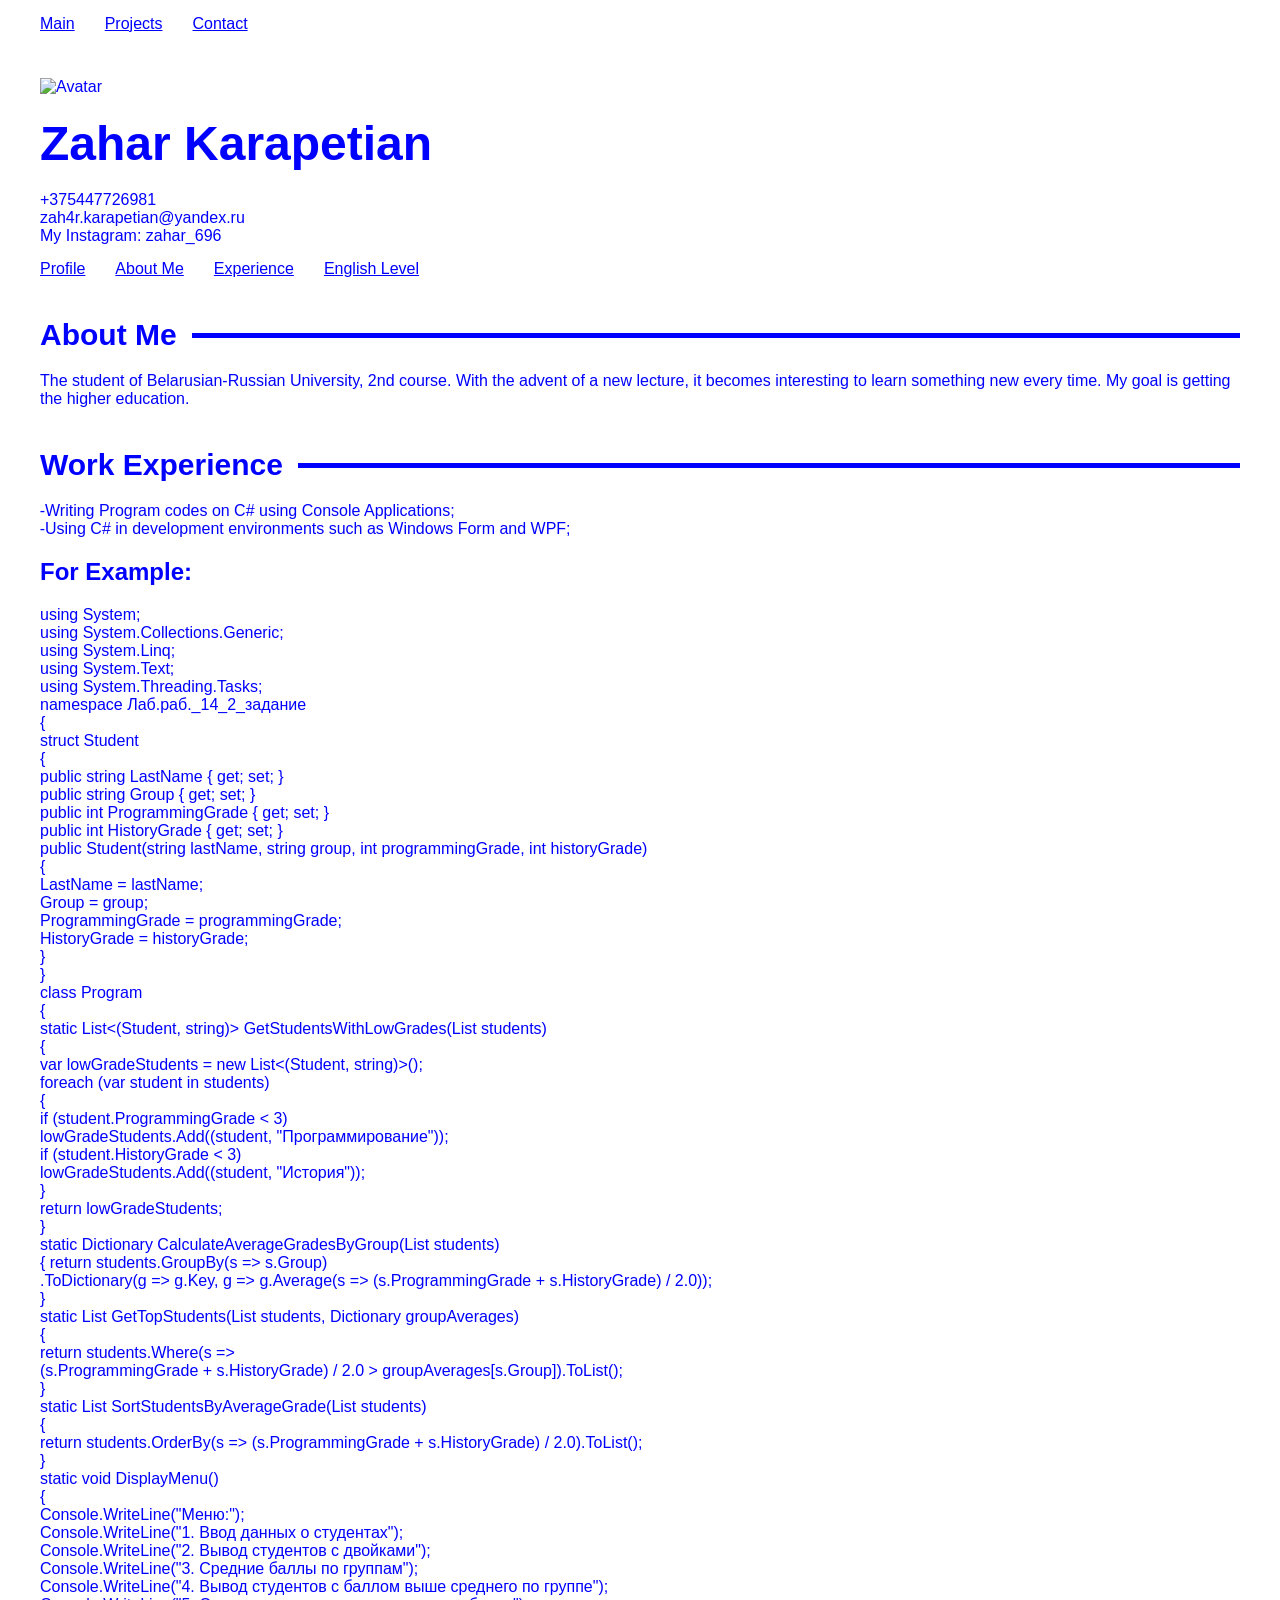
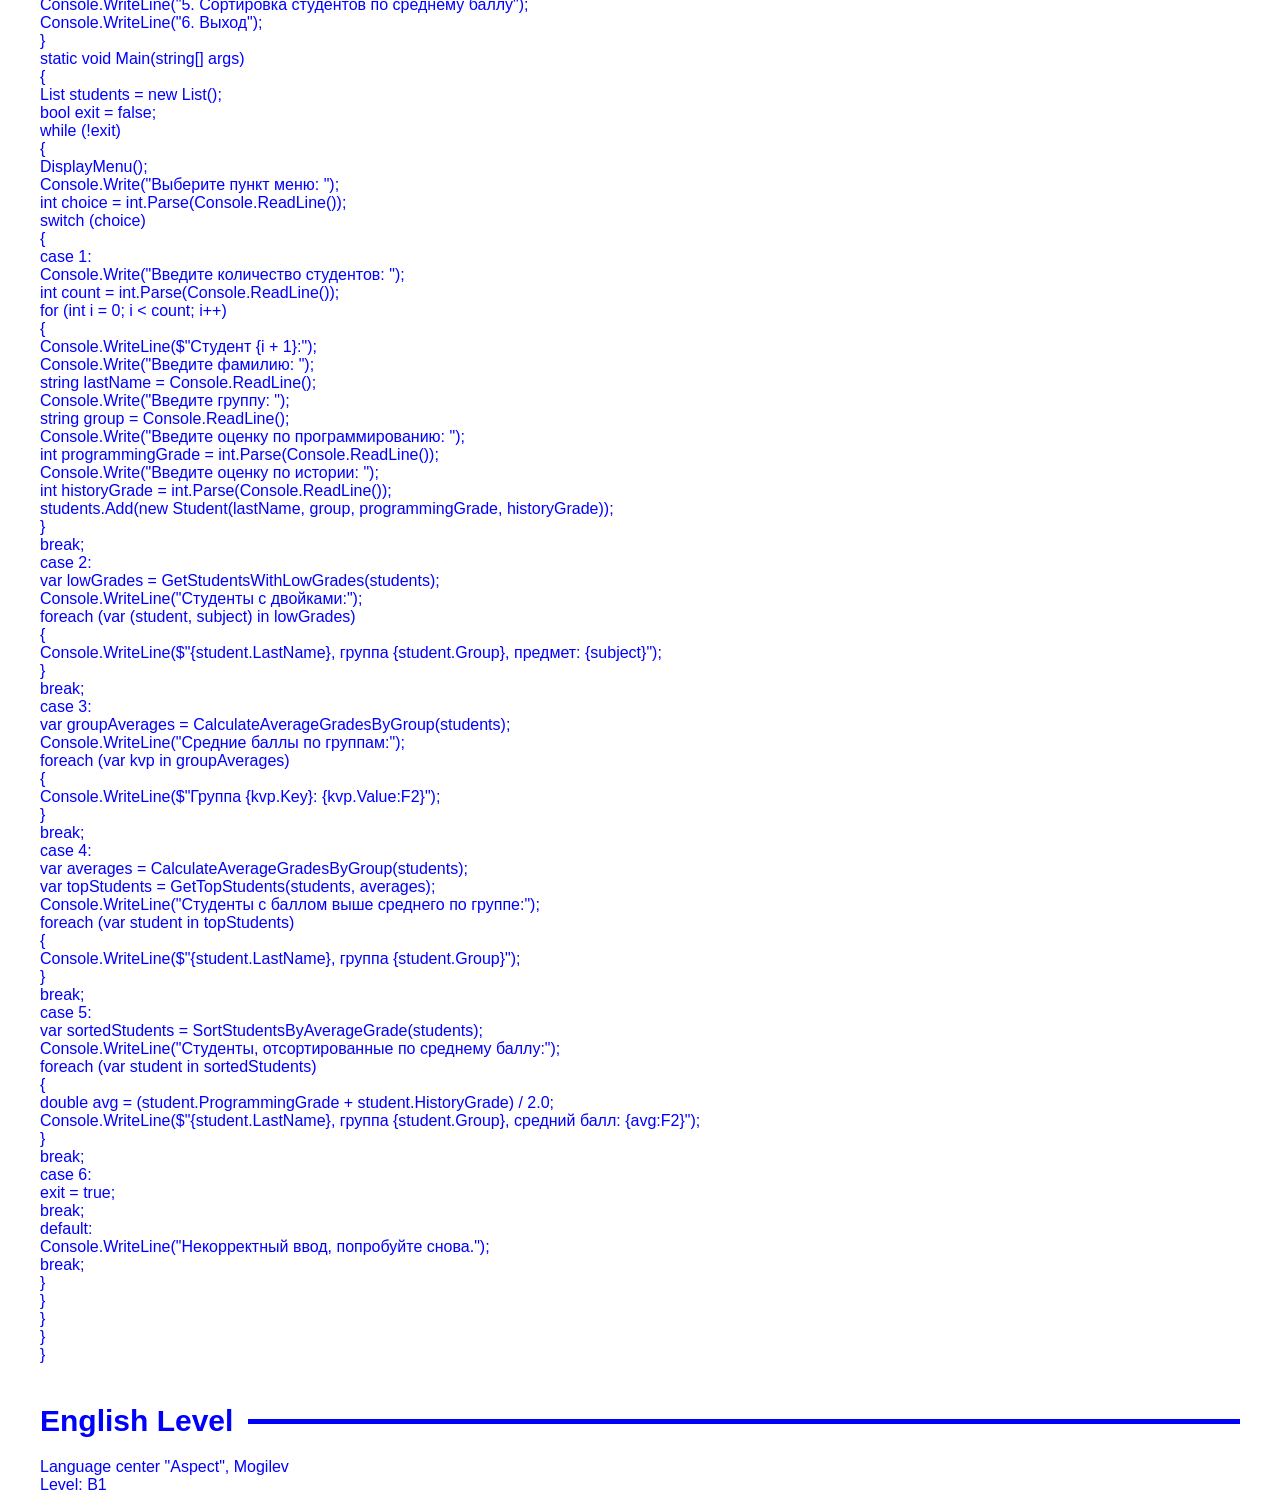
==== index.html @ 6bb62b7e "Add files via upload" ====
<!DOCTYPE html>
<html lang="en">
<head>
    <meta charset="UTF-8">
    <meta name="viewport" content="width=device-width, initial-scale=1.0">
    <title>Document</title>
    <style>
        * {
            margin: 0;
            padding: 0;
            font-family: 'Arial', sans-serif;
            color:blue;
        }   

        .container {
            max-width: 1200px;
            margin: 0 auto;
            padding: 0 20px;
        }

        .nav1-list {
            margin-top: 15px;
            display: flex;
            align-items: center;
            list-style: none;
            padding: 0;
            gap: 30px;
            color: blue;
        }

        .avatar {
            margin-top: 45px;
        }

        .nav2-list {
            margin-top: 30px;
            display: flex;
            align-items: center;
            list-style: none;
            padding: 0;
            gap: 30px;
            color: blue;
        }

        .h1-title {
            margin-top: 20px;
            font-size: 48px;
        }

        .contacts {
            margin-top: 20px;
            list-style: none;
        }

        .nav2-list {
            margin-top: 15px;
            display: flex;
            align-items: center;
            list-style: none;
            padding: 0;
            gap: 30px;
            color: blue;
        }

        .profile {
            margin-top: 40px;
        }

        .info-about-me {
            margin-top: 20px;
        }

        .work-experience {
            margin-top: 40px;
        }

        .experience-info {
            margin-top: 20px;
            margin-left: 5px;
            list-style: "-";
        }
        
        .example {
            margin-top: 20px;
        }

        .code {
            margin-top: 20px;
        }

        .english-level {
            margin-top: 40px;
        }

        .place-of-achieve-level {
            margin-top: 20px;
            list-style: none;
        }
        
        .about-me {
            display: flex;
            align-items: center;
            font-size: 30px;
            font-weight: bold;
            gap: 15px;
        }

        .about-me::before{
            display: none; 
        }

        .about-me::after {
            content: '';
            flex: 1;
            height: 5px;
            background-color: blue;
        }

        .work-experience {
            display: flex;
            align-items: center;
            font-size: 30px;
            font-weight: bold;
            gap: 15px;
        }

        .work-experience::before{
            display: none; 
        }

        .work-experience::after {
            content: '';
            flex: 1;
            height: 5px;
            background-color: blue;
        }

        .level {
            display: flex;
            align-items: center;
            font-size: 30px;
            font-weight: bold;
            gap: 15px;
        }

        .level::before{
            display: none; 
        }

        .level::after {
            content: '';
            flex: 1;
            height: 5px;
            background-color: blue;
        }

    </style>
</head>
<body>
    <navbar class="navbar1">
        <div class="container">
            <ul class="nav1-list">
                <li class="nav-item"><a href="#" class="nav-link active">Main</a></li>
                <li class="nav-item"><a href="#" class="nav-link">Projects</a></li>
                <li class="nav-item"><a href="#" class="nav-link">Contact</a></li>
            </ul>
        </div>
    </navbar>
    <header id="header" class="container"> 
        <div class="header-container">
            <div class="avatar"><img src="image/avatar.jpg" alt="Avatar"></div>
            <h1 class="h1-title">Zahar Karapetian</h1>
                <ul class="contacts">
                    <li class="item">+375447726981</li>
                    <li class="item">zah4r.karapetian@yandex.ru</li>
                    <li class="item">My Instagram: zahar_696</li>
                </ul>
        </div>
    </header>
    <navbar class="navbar2">
        <div class="container">
            <ul class="nav2-list">
                <li class="nav-item"><a href="#header">Profile</a></li>
                <li class="nav-item"><a href="#profile">About Me</a></li>
                <li class="nav-item"><a href="#experience">Experience</a></li>
                <li class="nav-item"><a href="#english-level">English Level</a></li>
            </ul>
        </div>
    </navbar>
    <section id="profile" class="profile">
        <div class="container">
            <h2 class="about-me">About Me</h2>
            <p class="info-about-me">
                The student of Belarusian-Russian University, 2nd course. With the advent of a new lecture,
                it becomes interesting to learn something new every time. My goal is getting the
                higher education.
            </p>
        </div>
    </section>
    <section id="experience" class="experience">
        <div class="container">
            <h2 class="work-experience">Work Experience</h2>
            <ul class="experience-info">
                <li>Writing Program codes on C# using Console Applications;</li>
                <li>Using С# in development environments such as Windows Form and WPF;</li>
            </ul>
            <h2 class="example">For Example:</h2>
            <p class="code">
                using System;<br>
                using System.Collections.Generic;<br>
                using System.Linq;<br>
                using System.Text;<br>
                using System.Threading.Tasks;<br>

                namespace Лаб.раб._14_2_задание<br>
                {<br>
                    struct Student<br>
                    {<br>
                        public string LastName { get; set; }<br>
                        public string Group { get; set; }<br>
                        public int ProgrammingGrade { get; set; }<br>
                        public int HistoryGrade { get; set; }<br>

                        public Student(string lastName, string group, int programmingGrade, int historyGrade)<br>
                        {<br>
                            LastName = lastName;<br>
                            Group = group;<br>
                            ProgrammingGrade = programmingGrade;<br>
                            HistoryGrade = historyGrade;<br>
                        }<br>
                    }<br>

                    class Program<br>
                    {<br>
                        static List<(Student, string)> GetStudentsWithLowGrades(List<Student> students)<br>
                        {<br>
                            var lowGradeStudents = new List<(Student, string)>();<br>

                            foreach (var student in students)<br>
                            {<br>
                                if (student.ProgrammingGrade < 3)<br>
                                    lowGradeStudents.Add((student, "Программирование"));<br>
                                if (student.HistoryGrade < 3)<br>
                                    lowGradeStudents.Add((student, "История"));<br>
                            }<br>

                            return lowGradeStudents;<br>
                        }<br>

                        static Dictionary<string, double> CalculateAverageGradesByGroup(List<Student> students)<br>
                        {
                            return students.GroupBy(s => s.Group)<br>
                                        .ToDictionary(g => g.Key, g => g.Average(s => (s.ProgrammingGrade + s.HistoryGrade) / 2.0));<br>
                        }<br>

                        static List<Student> GetTopStudents(List<Student> students, Dictionary<string, double> groupAverages)<br>
                        {<br>
                            return students.Where(s =><br>
                                (s.ProgrammingGrade + s.HistoryGrade) / 2.0 > groupAverages[s.Group]).ToList();<br>
                        }<br>

                        static List<Student> SortStudentsByAverageGrade(List<Student> students)<br>
                        {<br>
                            return students.OrderBy(s => (s.ProgrammingGrade + s.HistoryGrade) / 2.0).ToList();<br>
                        }<br>

                        static void DisplayMenu()<br>
                        {<br>
                            Console.WriteLine("Меню:");<br>
                            Console.WriteLine("1. Ввод данных о студентах");<br>
                            Console.WriteLine("2. Вывод студентов с двойками");<br>
                            Console.WriteLine("3. Средние баллы по группам");<br>
                            Console.WriteLine("4. Вывод студентов с баллом выше среднего по группе");<br>
                            Console.WriteLine("5. Сортировка студентов по среднему баллу");<br>
                            Console.WriteLine("6. Выход");<br>
                        }<br>

                        static void Main(string[] args)<br>
                        {<br>
                            List<Student> students = new List<Student>();<br>
                            bool exit = false;<br>

                            while (!exit)<br>
                            {<br>
                                DisplayMenu();<br>
                                Console.Write("Выберите пункт меню: ");<br>
                                int choice = int.Parse(Console.ReadLine());<br>

                                switch (choice)<br>
                                {<br>
                                    case 1:<br>
                                        Console.Write("Введите количество студентов: ");<br>
                                        int count = int.Parse(Console.ReadLine());<br>

                                        for (int i = 0; i < count; i++)<br>
                                        {<br>
                                            Console.WriteLine($"Студент {i + 1}:");<br>
                                            Console.Write("Введите фамилию: ");<br>
                                            string lastName = Console.ReadLine();<br>
                                            Console.Write("Введите группу: ");<br>
                                            string group = Console.ReadLine();<br>
                                            Console.Write("Введите оценку по программированию: ");<br>
                                            int programmingGrade = int.Parse(Console.ReadLine());<br>
                                            Console.Write("Введите оценку по истории: ");<br>
                                            int historyGrade = int.Parse(Console.ReadLine());<br>

                                            students.Add(new Student(lastName, group, programmingGrade, historyGrade));<br>
                                        }<br>

                                        break;<br>

                                    case 2:<br>
                                        var lowGrades = GetStudentsWithLowGrades(students);<br>
                                        Console.WriteLine("Студенты с двойками:");<br>
                                        foreach (var (student, subject) in lowGrades)<br>
                                        {<br>
                                            Console.WriteLine($"{student.LastName}, группа {student.Group}, предмет: {subject}");<br>
                                        }<br>

                                        break;<br>

                                    case 3:<br>
                                        var groupAverages = CalculateAverageGradesByGroup(students);<br>
                                        Console.WriteLine("Средние баллы по группам:");<br>
                                        foreach (var kvp in groupAverages)<br>
                                        {<br>
                                            Console.WriteLine($"Группа {kvp.Key}: {kvp.Value:F2}");<br>
                                        }<br>

                                        break;<br>

                                    case 4:<br>
                                        var averages = CalculateAverageGradesByGroup(students);<br>
                                        var topStudents = GetTopStudents(students, averages);<br>
                                        Console.WriteLine("Студенты с баллом выше среднего по группе:");<br>
                                        foreach (var student in topStudents)<br>
                                        {<br>
                                            Console.WriteLine($"{student.LastName}, группа {student.Group}");<br>
                                        }<br>

                                        break;<br>

                                    case 5:<br>
                                        var sortedStudents = SortStudentsByAverageGrade(students);<br>
                                        Console.WriteLine("Студенты, отсортированные по среднему баллу:");<br>
                                        foreach (var student in sortedStudents)<br>
                                        {<br>
                                            double avg = (student.ProgrammingGrade + student.HistoryGrade) / 2.0;<br>
                                            Console.WriteLine($"{student.LastName}, группа {student.Group}, средний балл: {avg:F2}");<br>
                                        }<br>

                                        break;<br>

                                    case 6:<br>
                                        exit = true;<br>
                                        break;<br>

                                    default:<br>
                                        Console.WriteLine("Некорректный ввод, попробуйте снова.");<br>
                                        break;<br>
                                }<br>
                            }<br>
                        }<br>
                    }<br>
                }<br>
            </p>
        </div>
    </section>
    <footer id="english-level" class="english-level">
        <div class="container">
            <h2 class="level">English Level</h2>
            <ul class="place-of-achieve-level">
                <li>Language center "Aspect", Mogilev</li>
                <li>Level: B1</li>
            </ul>
        </div>
    </footer>
</body>
</html>
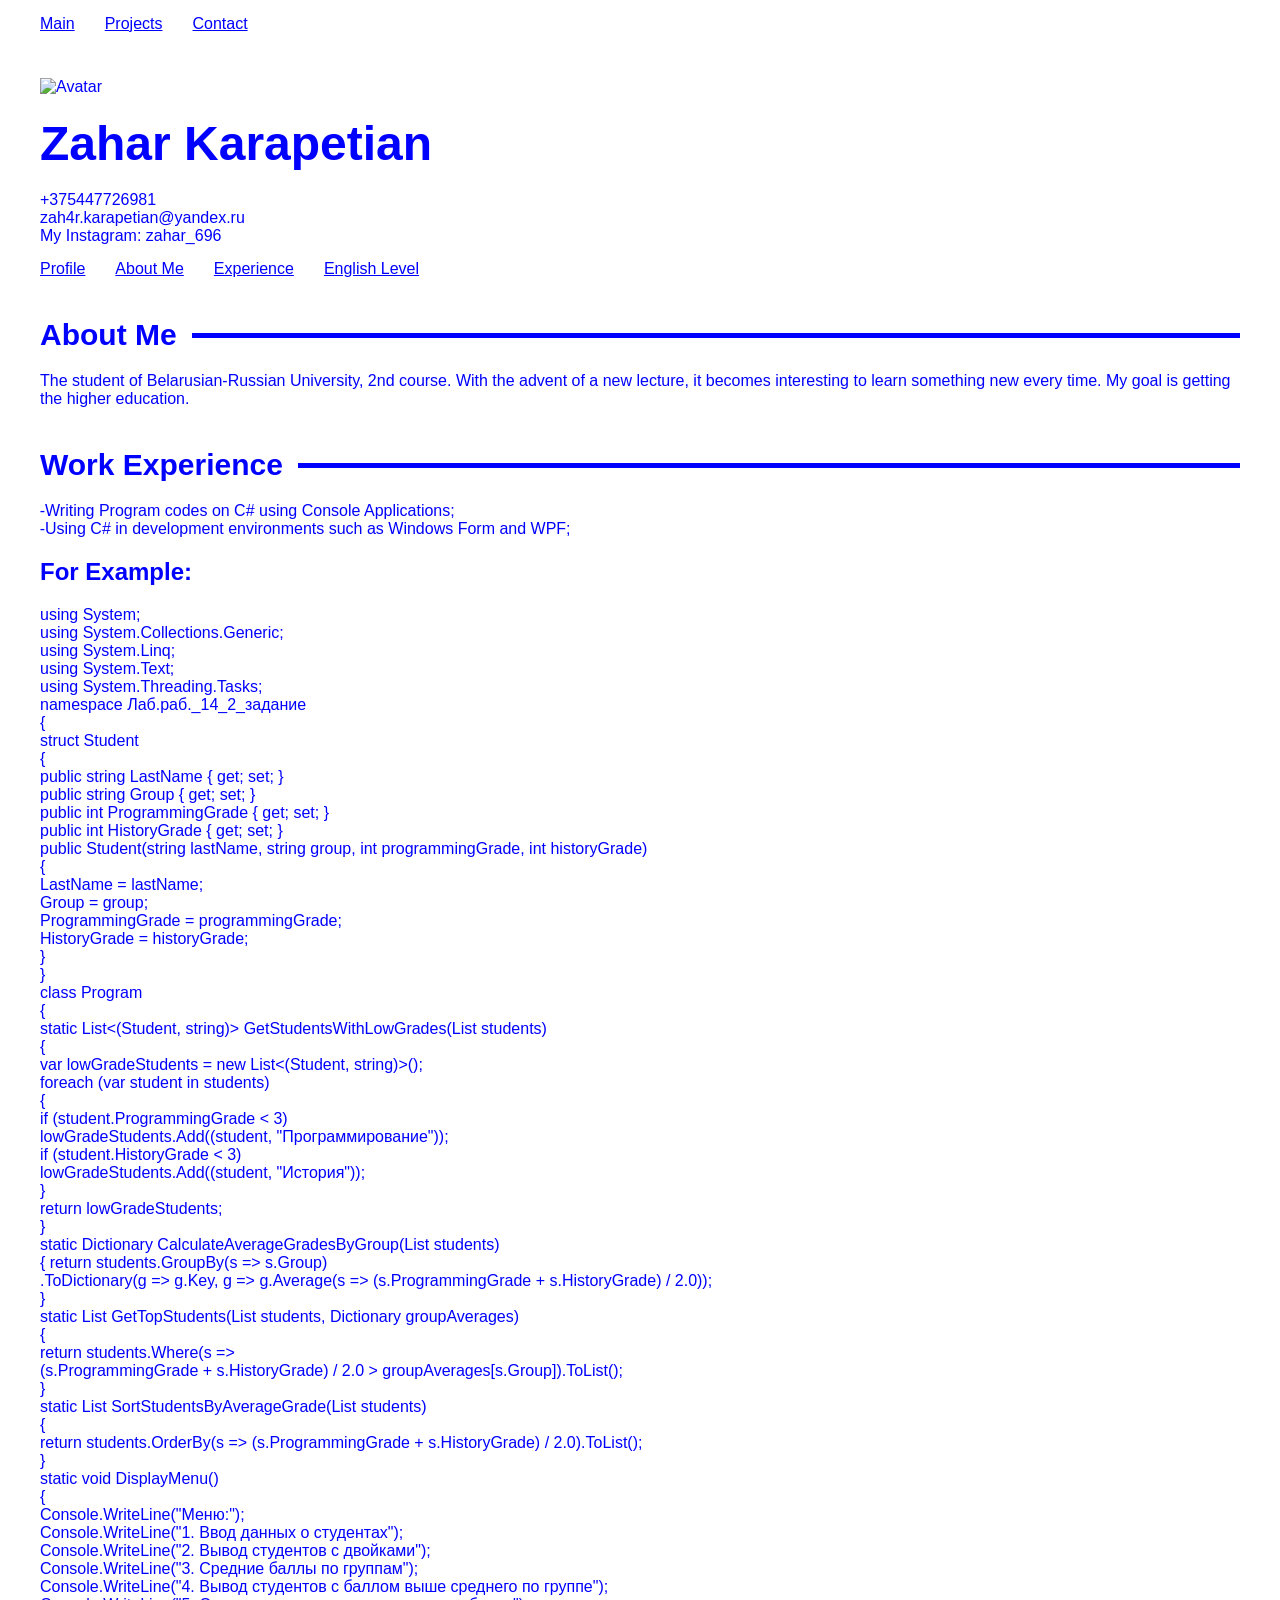
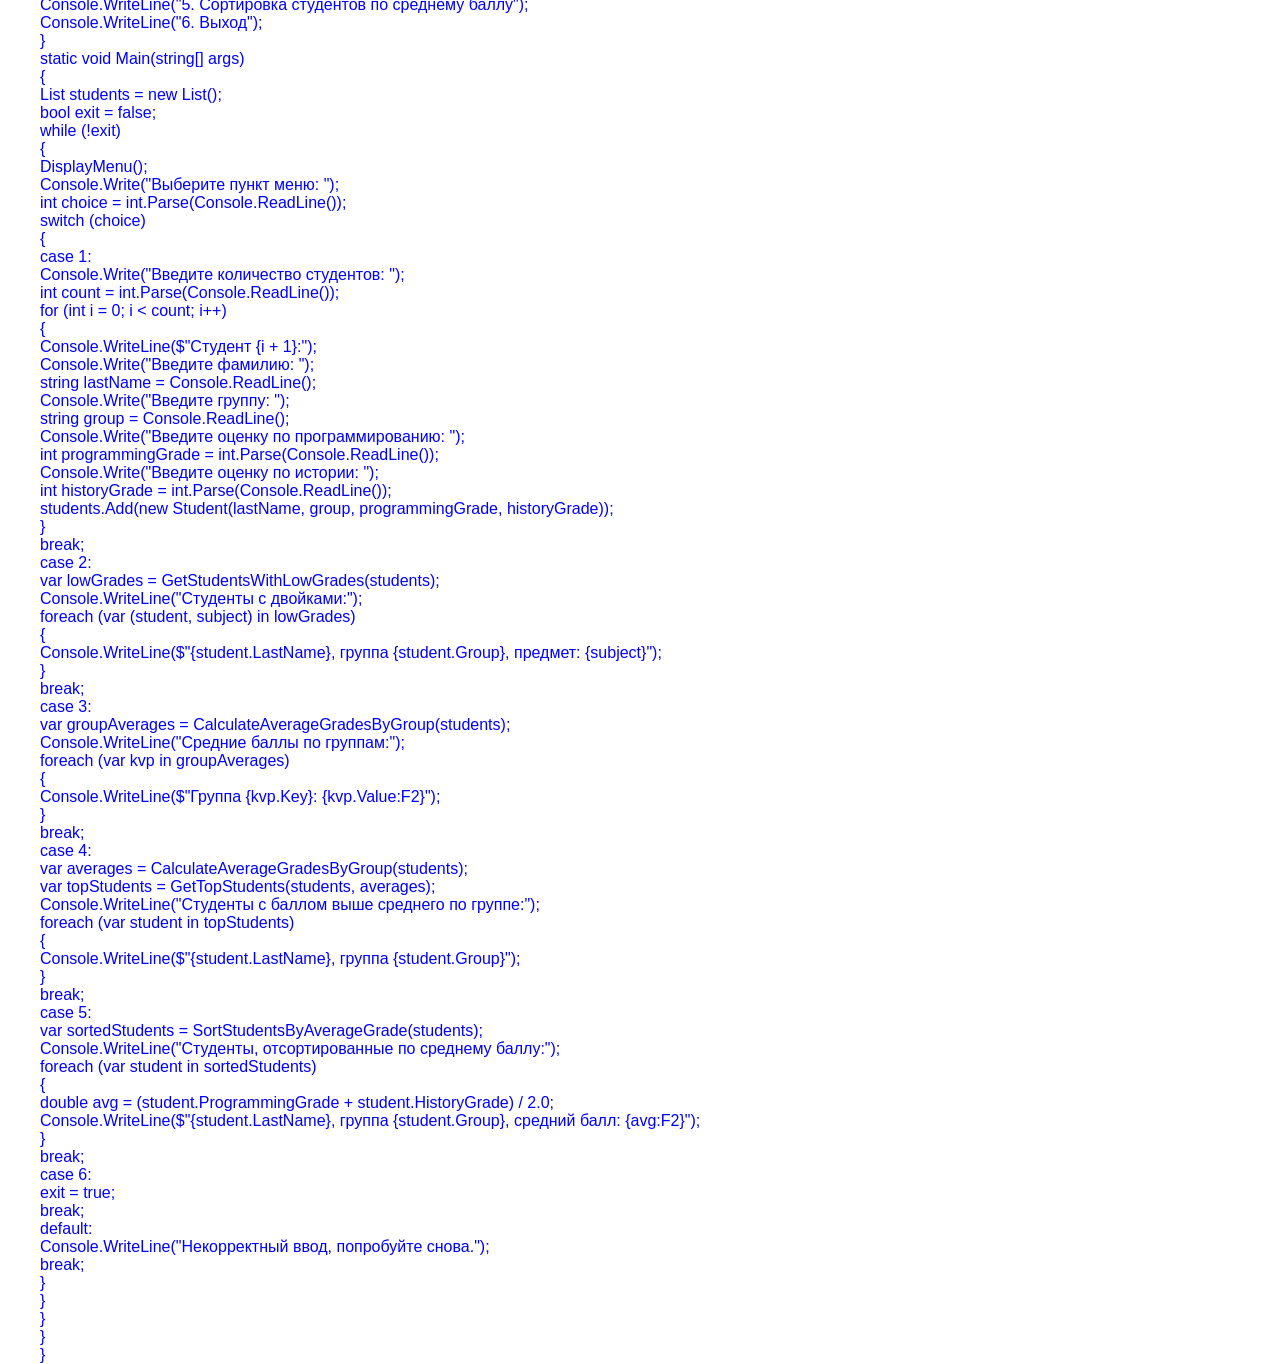
==== commit 56040780: "Update index.html" ====
--- a/index.html
+++ b/index.html
@@ -153,7 +153,6 @@
             height: 5px;
             background-color: blue;
         }
-
     </style>
 </head>
 <body>
@@ -366,14 +365,6 @@
             </p>
         </div>
     </section>
-    <footer id="english-level" class="english-level">
-        <div class="container">
-            <h2 class="level">English Level</h2>
-            <ul class="place-of-achieve-level">
-                <li>Language center "Aspect", Mogilev</li>
-                <li>Level: B1</li>
-            </ul>
-        </div>
-    </footer>
+    
 </body>
-</html>+</html>
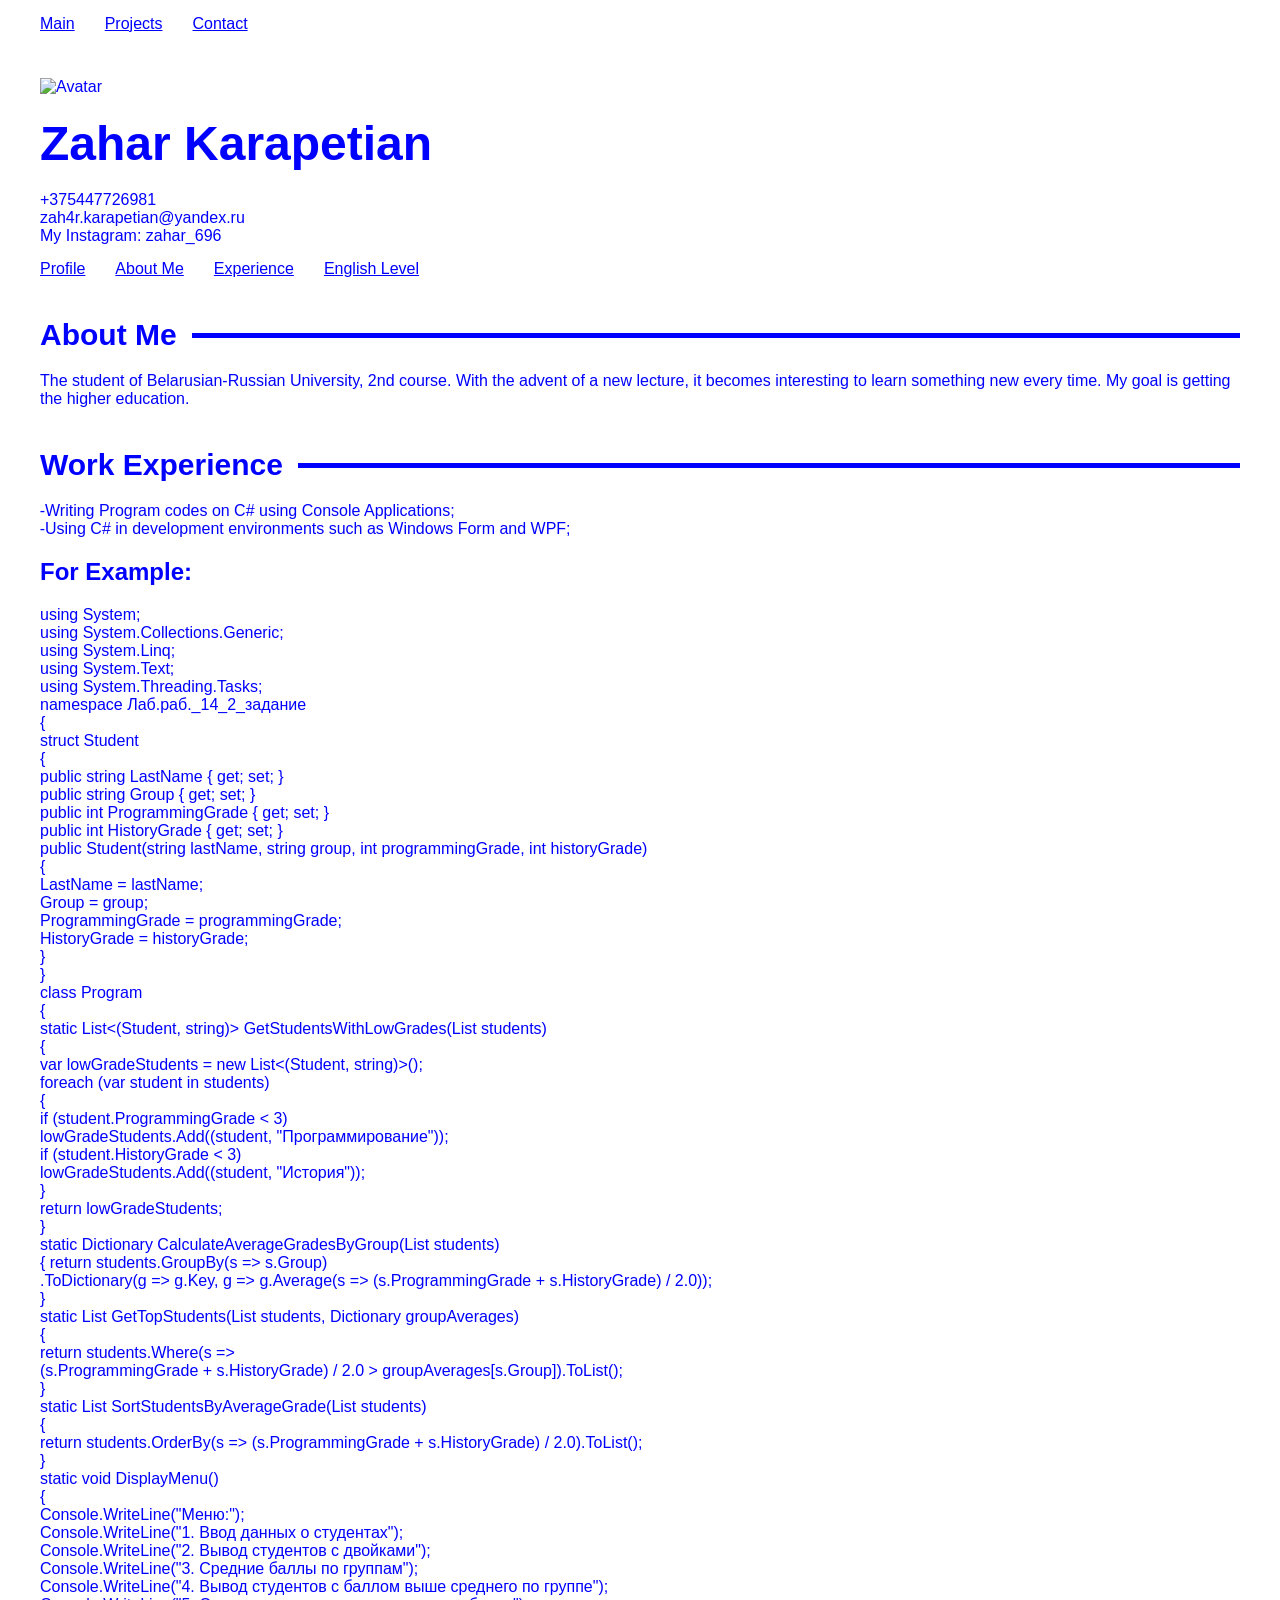
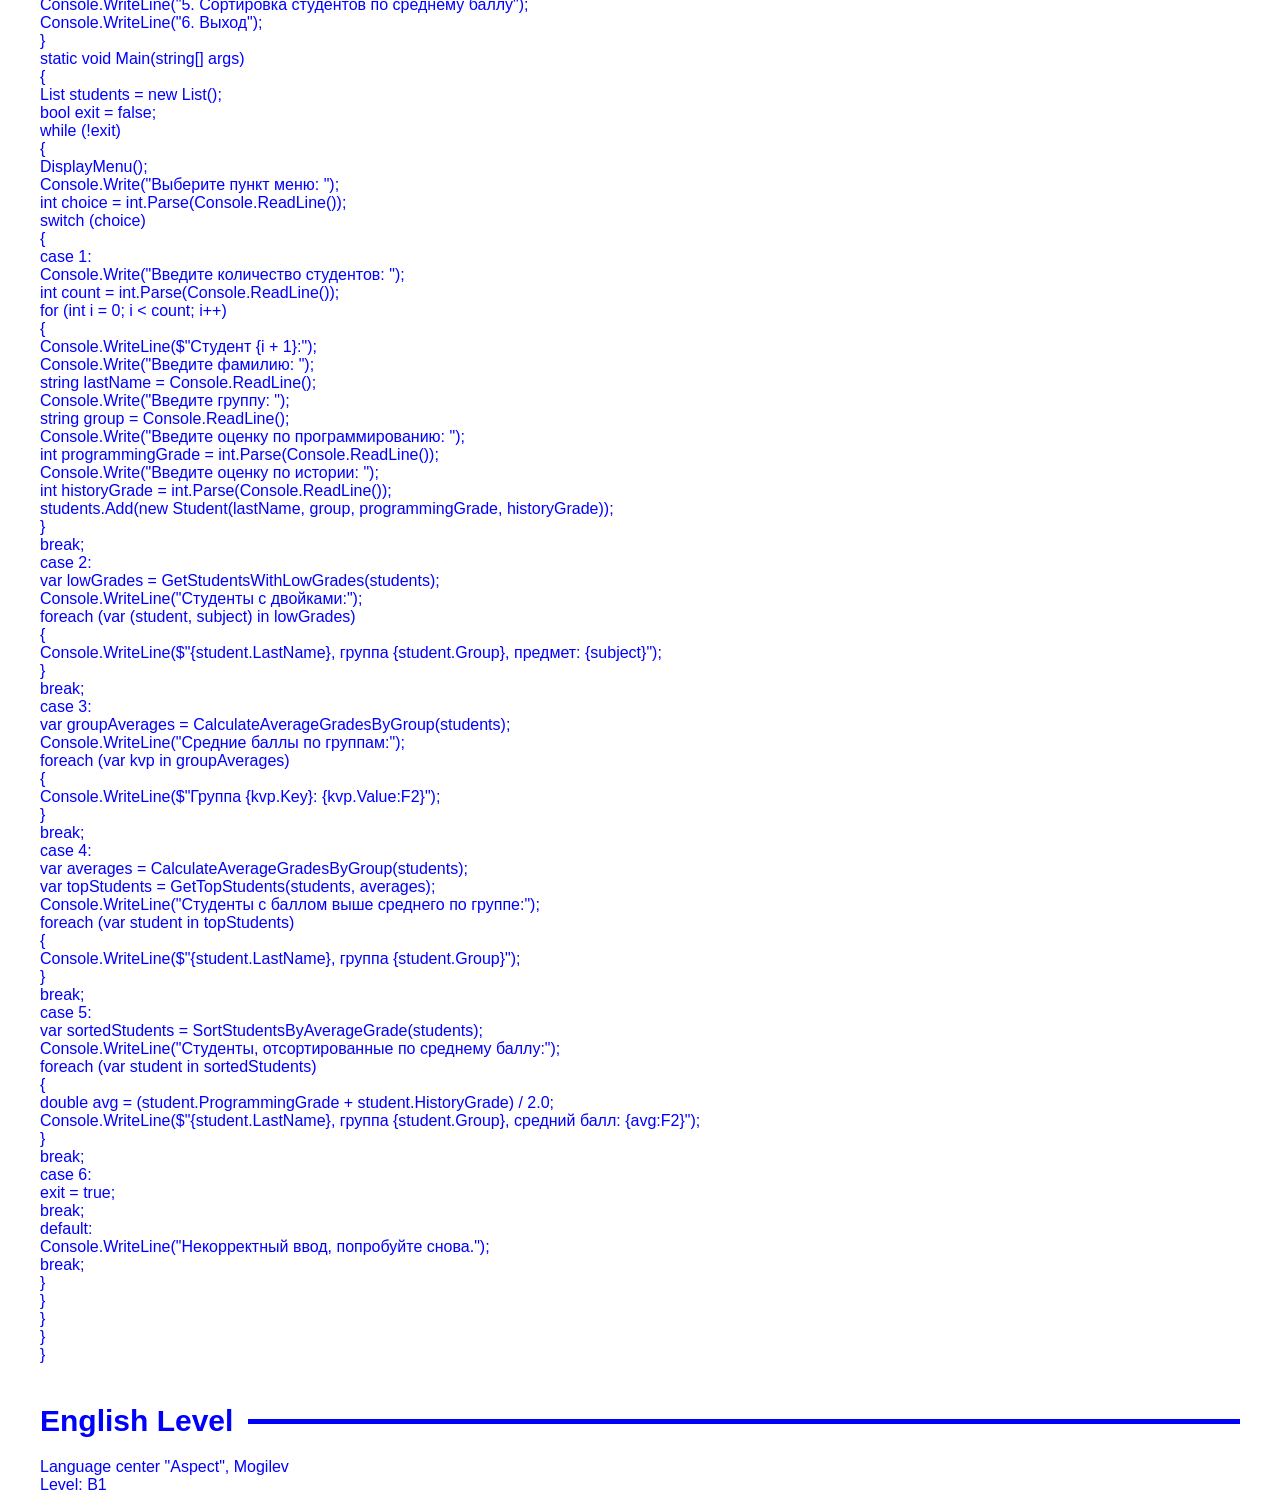
==== commit 6783db4f: "Update index.html" ====
--- a/index.html
+++ b/index.html
@@ -365,6 +365,14 @@
             </p>
         </div>
     </section>
-    
+    <footer id="english-level" class="english-level">
+        <div class="container">
+            <h2 class="level">English Level</h2>
+            <ul class="place-of-achieve-level">
+                <li>Language center "Aspect", Mogilev</li>
+                <li>Level: B1</li>
+            </ul>
+        </div>
+    </footer>
 </body>
 </html>
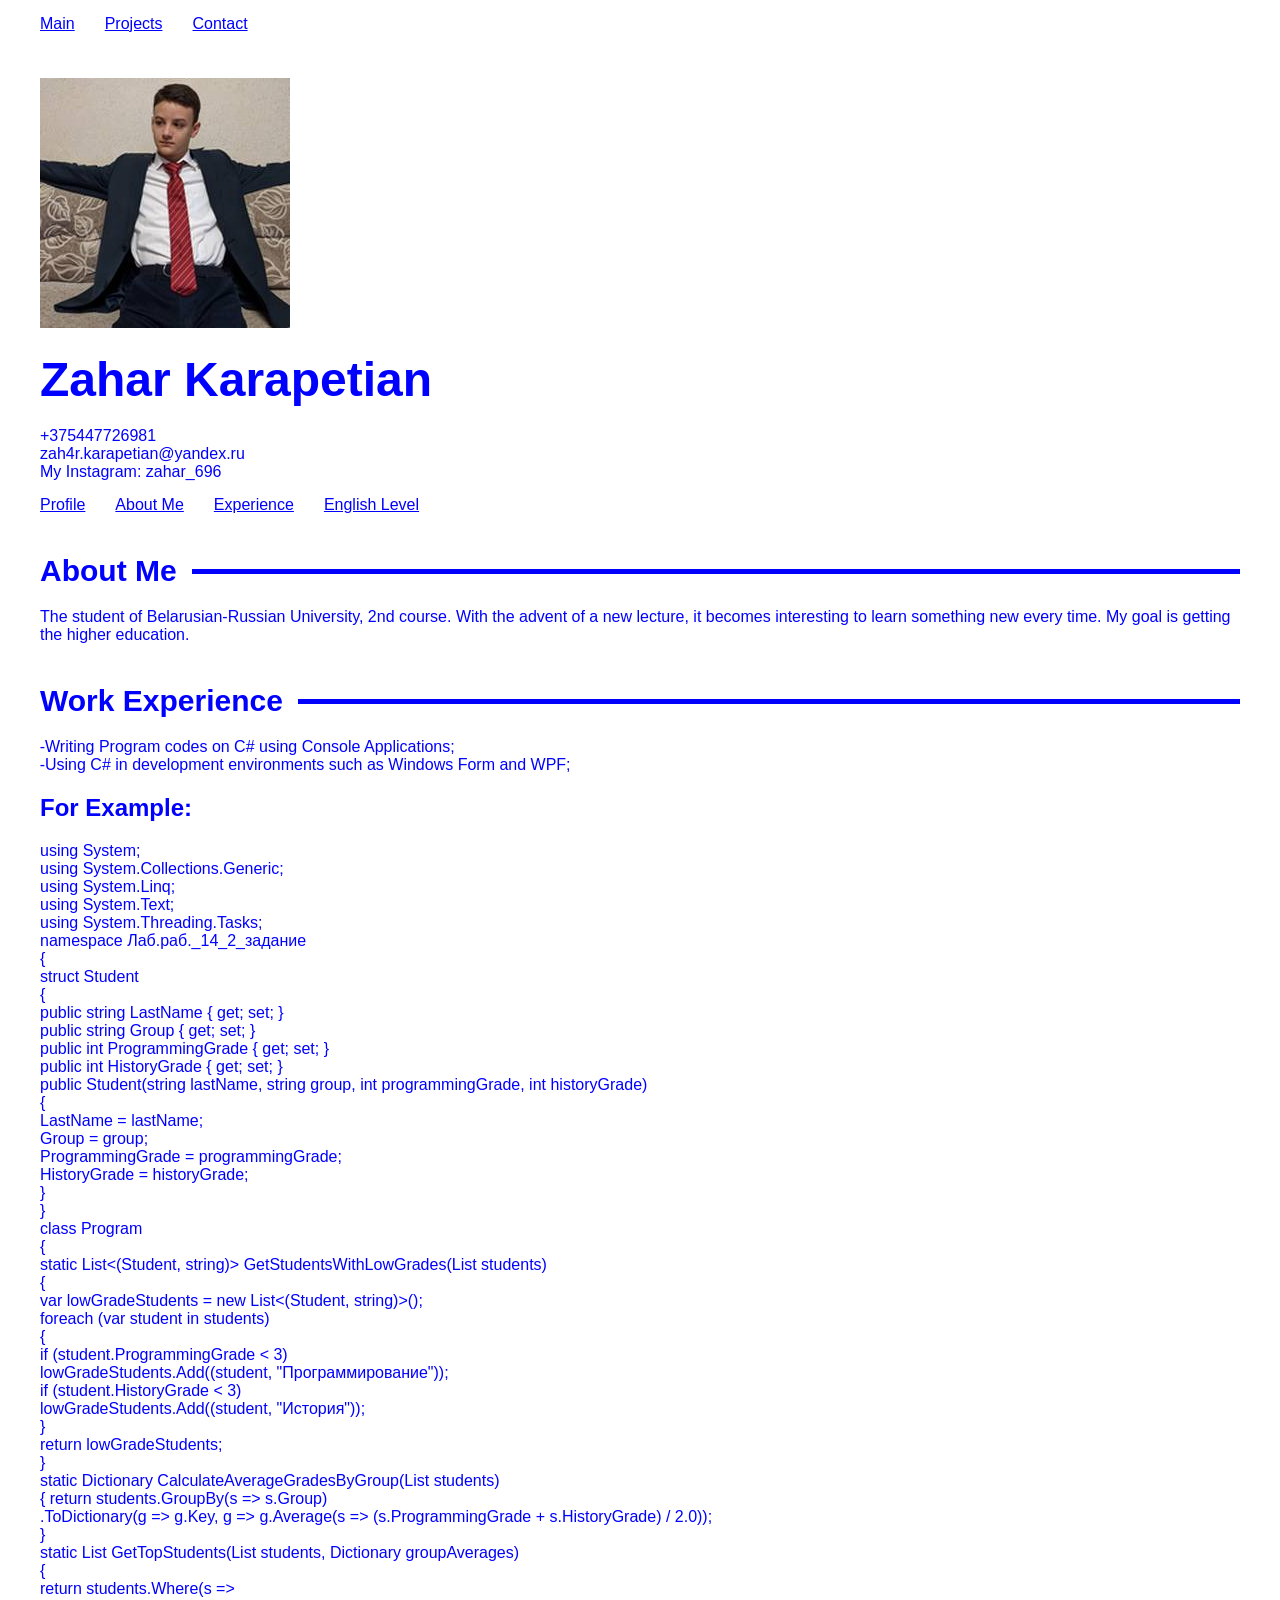
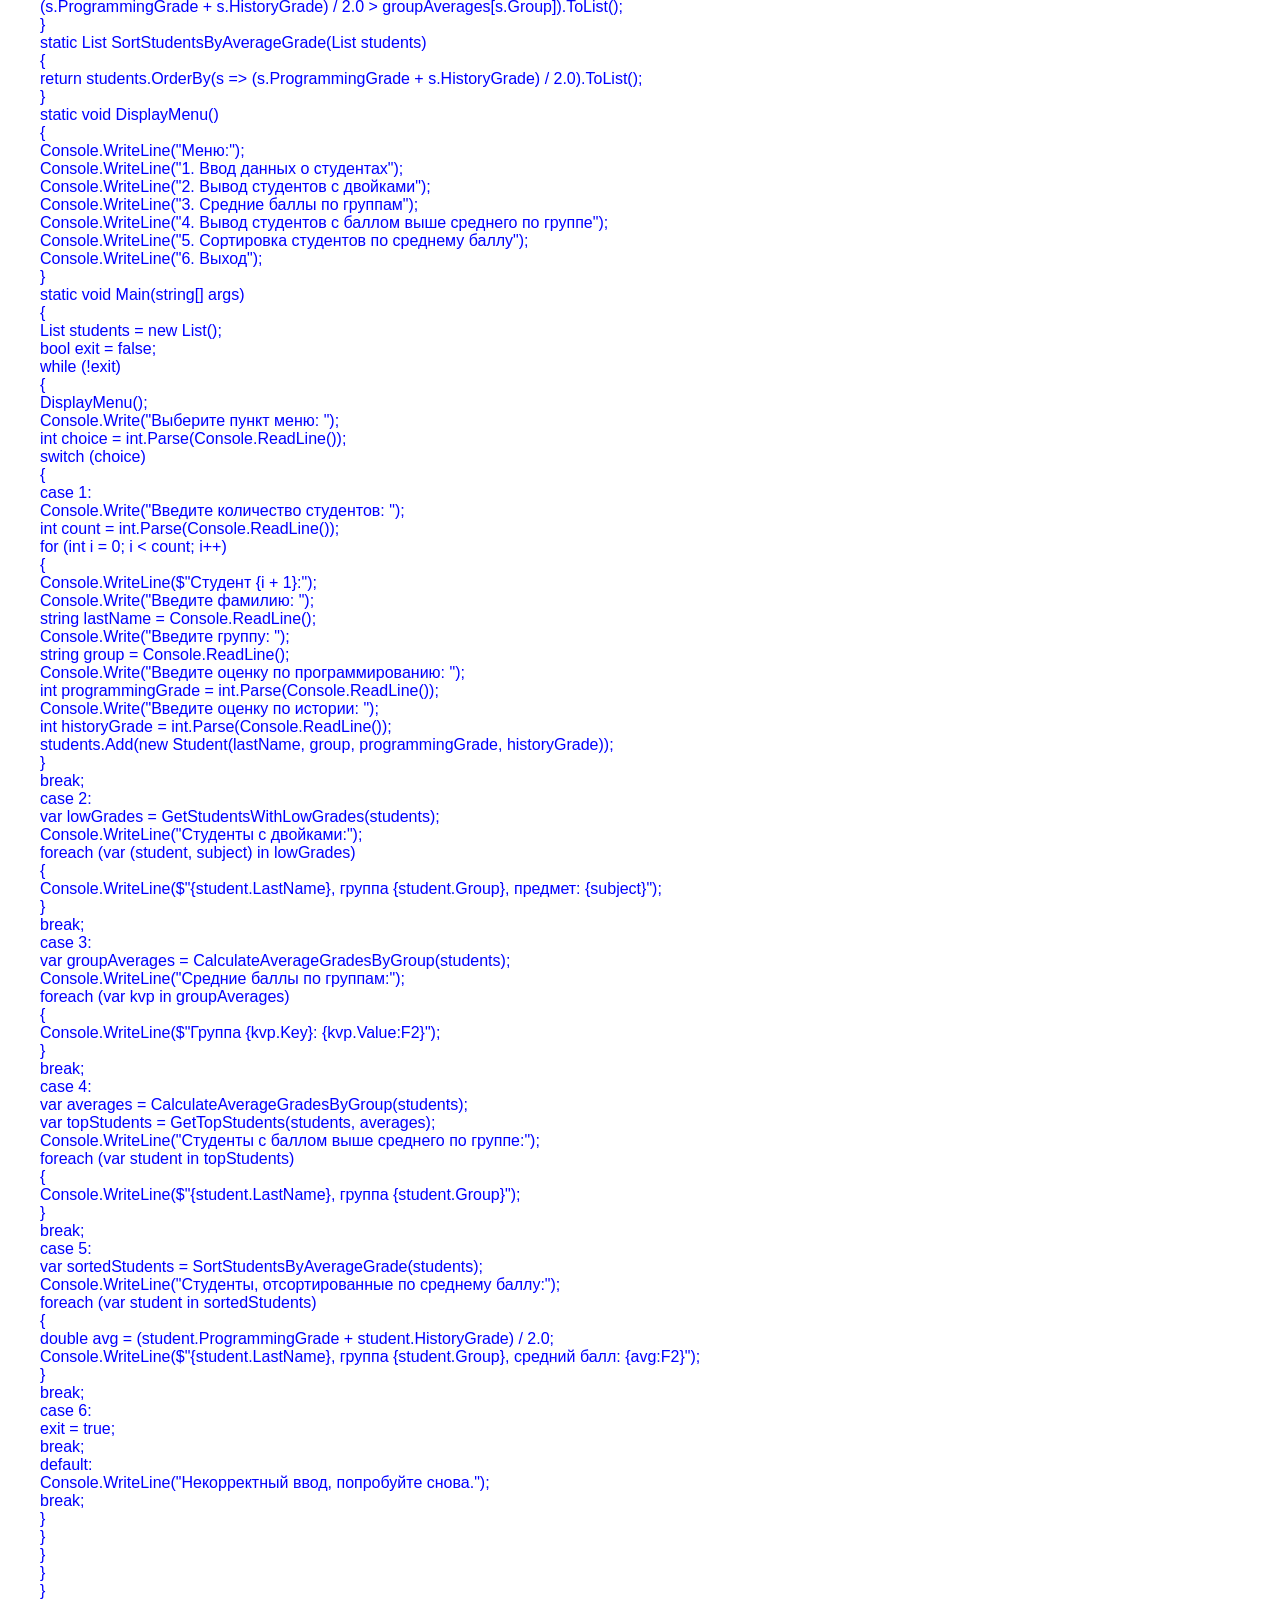
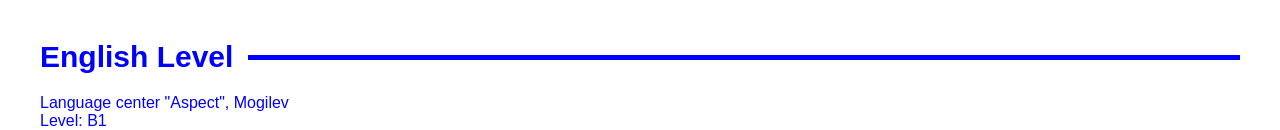
==== commit ce2b46dc: "Update index.html" ====
--- a/index.html
+++ b/index.html
@@ -153,6 +153,7 @@
             height: 5px;
             background-color: blue;
         }
+
     </style>
 </head>
 <body>
@@ -167,7 +168,7 @@
     </navbar>
     <header id="header" class="container"> 
         <div class="header-container">
-            <div class="avatar"><img src="image/avatar.jpg" alt="Avatar"></div>
+            <div class="avatar"><img src="avatar.jpg" alt="Avatar"></div>
             <h1 class="h1-title">Zahar Karapetian</h1>
                 <ul class="contacts">
                     <li class="item">+375447726981</li>
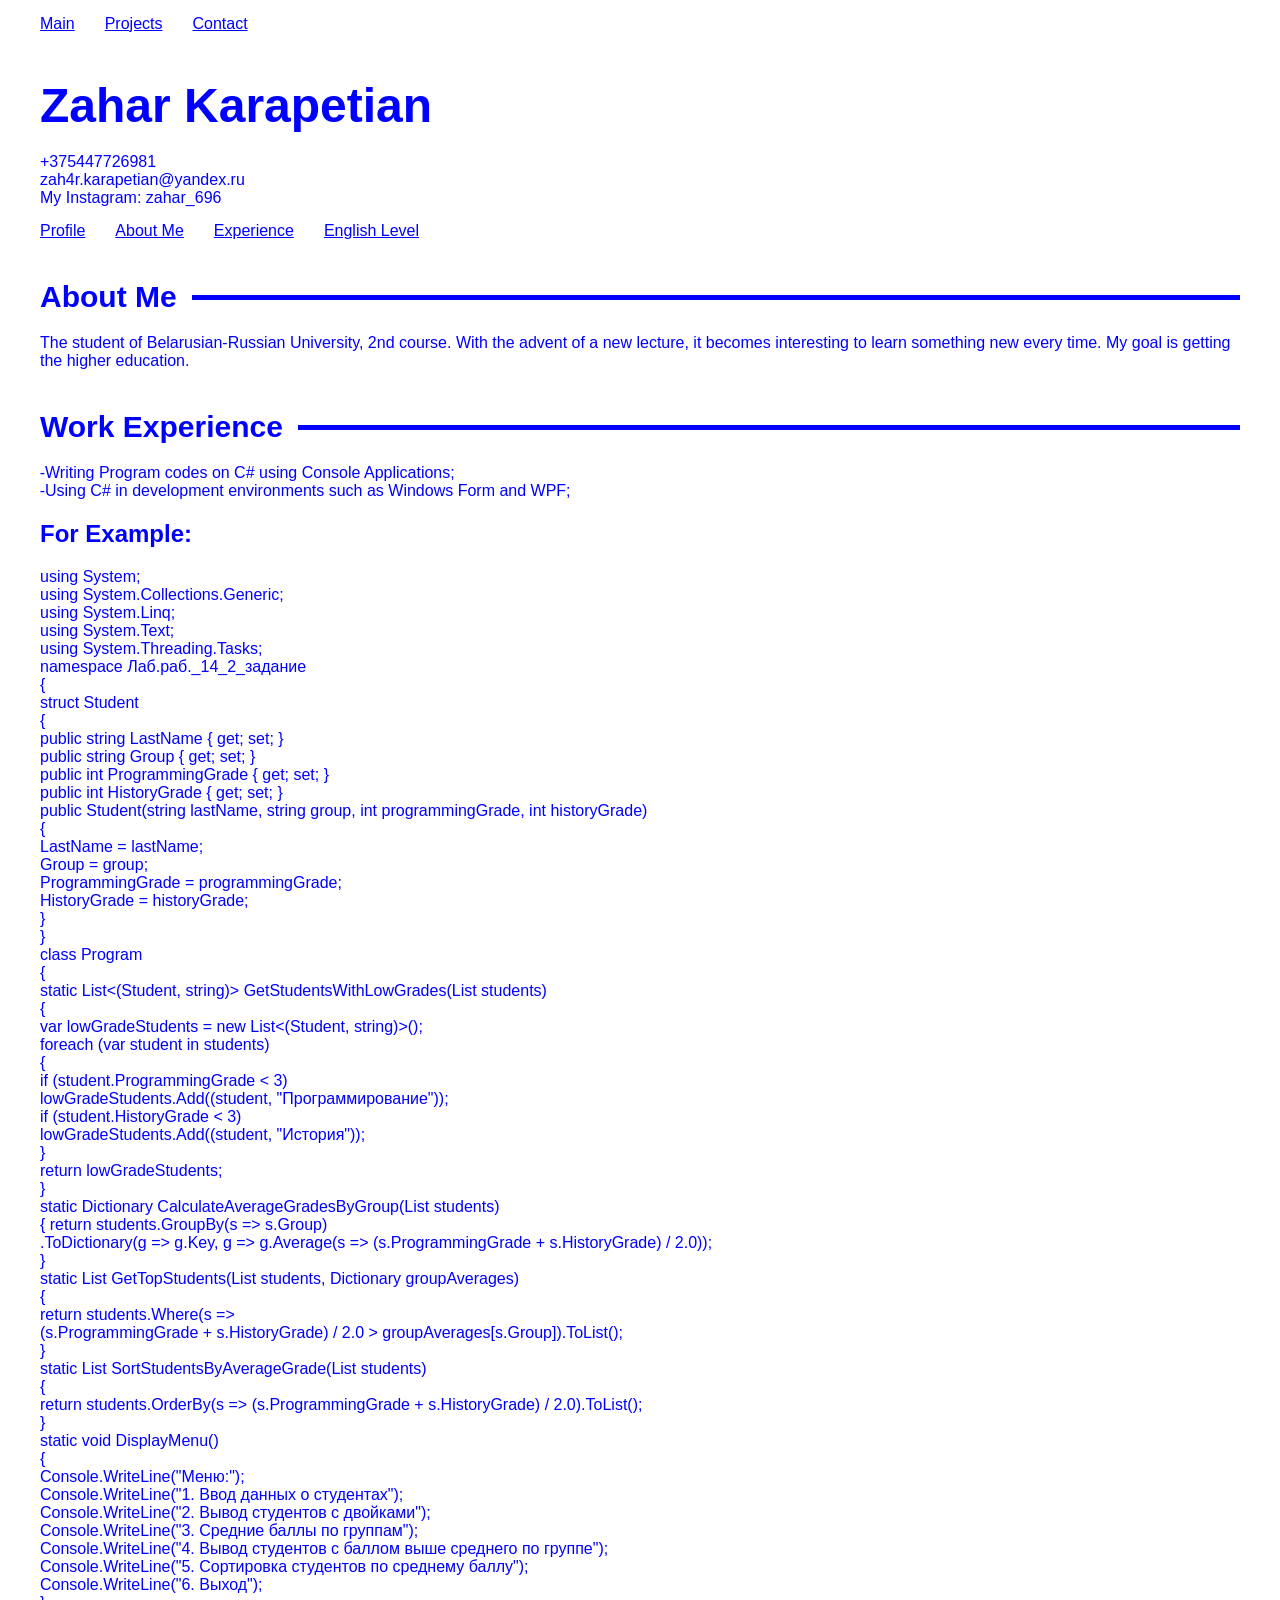
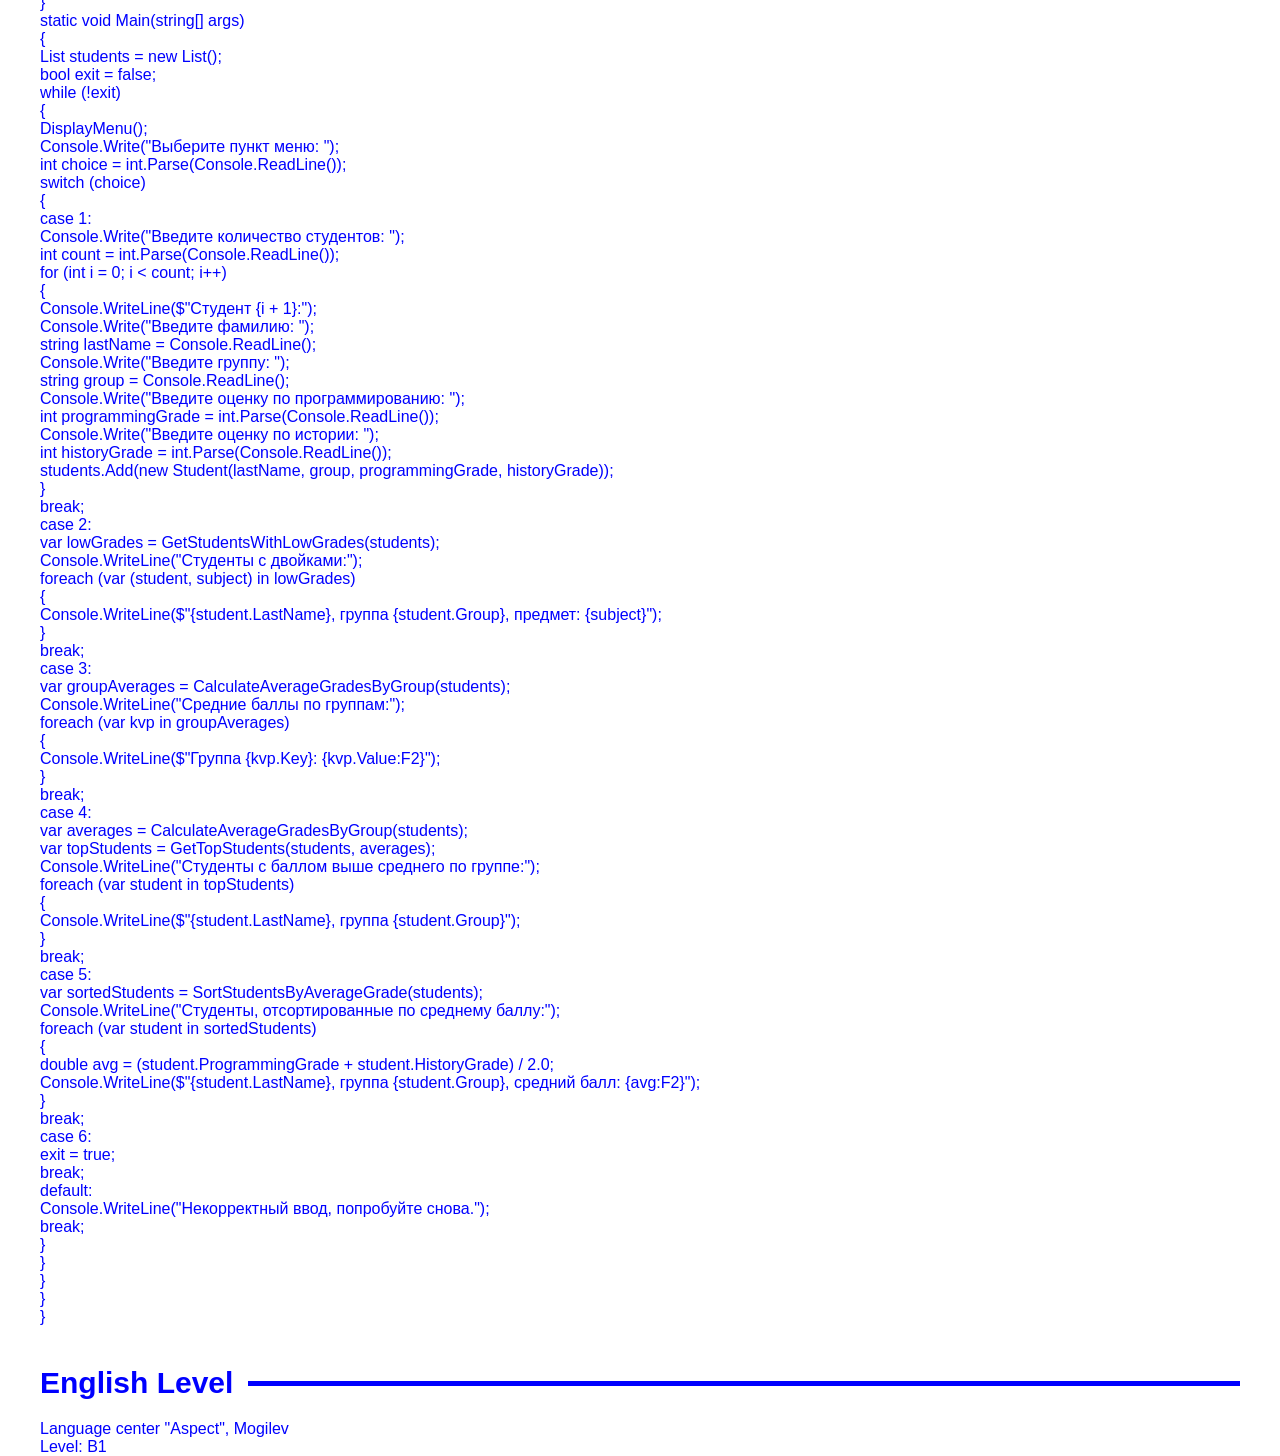
==== commit bfbb7de6: "Update index.html" ====
--- a/index.html
+++ b/index.html
@@ -168,7 +168,7 @@
     </navbar>
     <header id="header" class="container"> 
         <div class="header-container">
-            <div class="avatar"><img src="avatar.jpg" alt="Avatar"></div>
+            <div class="avatar"><img="avatar.jpg" alt="Avatar"></div>
             <h1 class="h1-title">Zahar Karapetian</h1>
                 <ul class="contacts">
                     <li class="item">+375447726981</li>
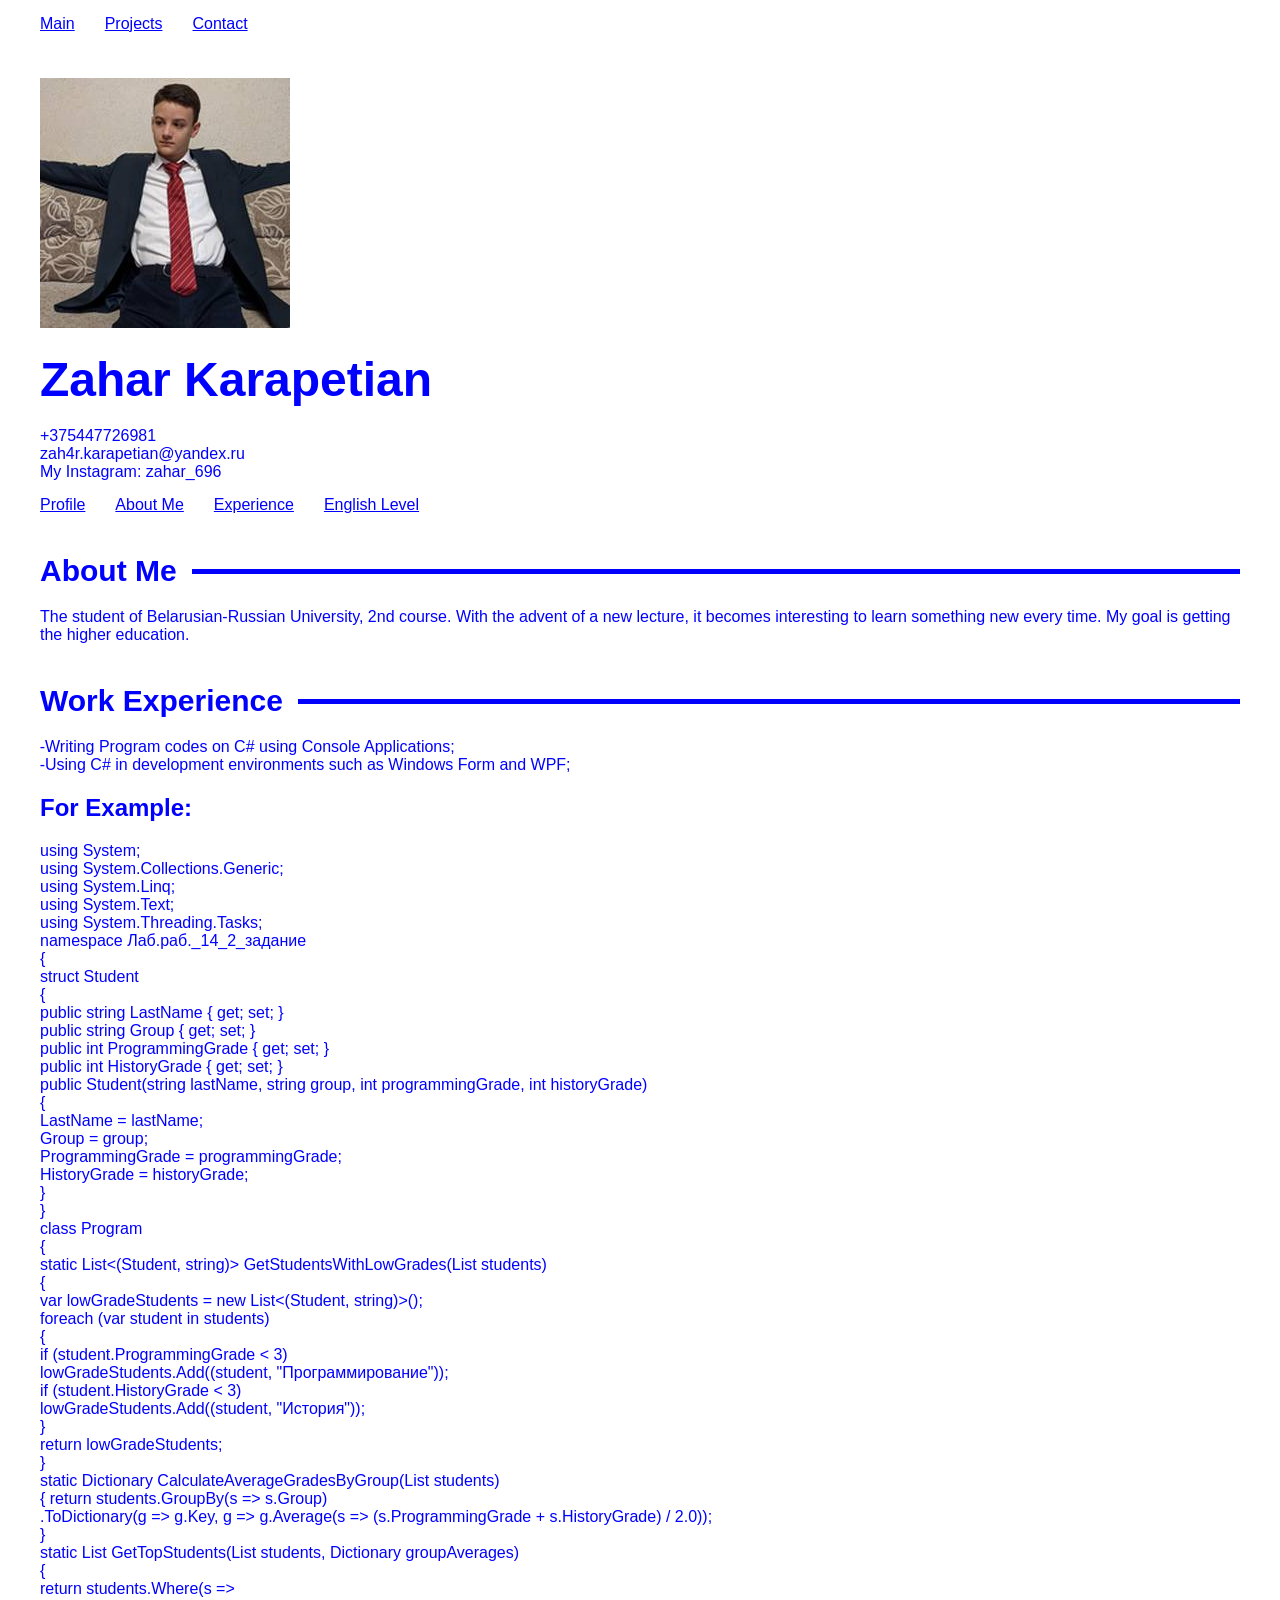
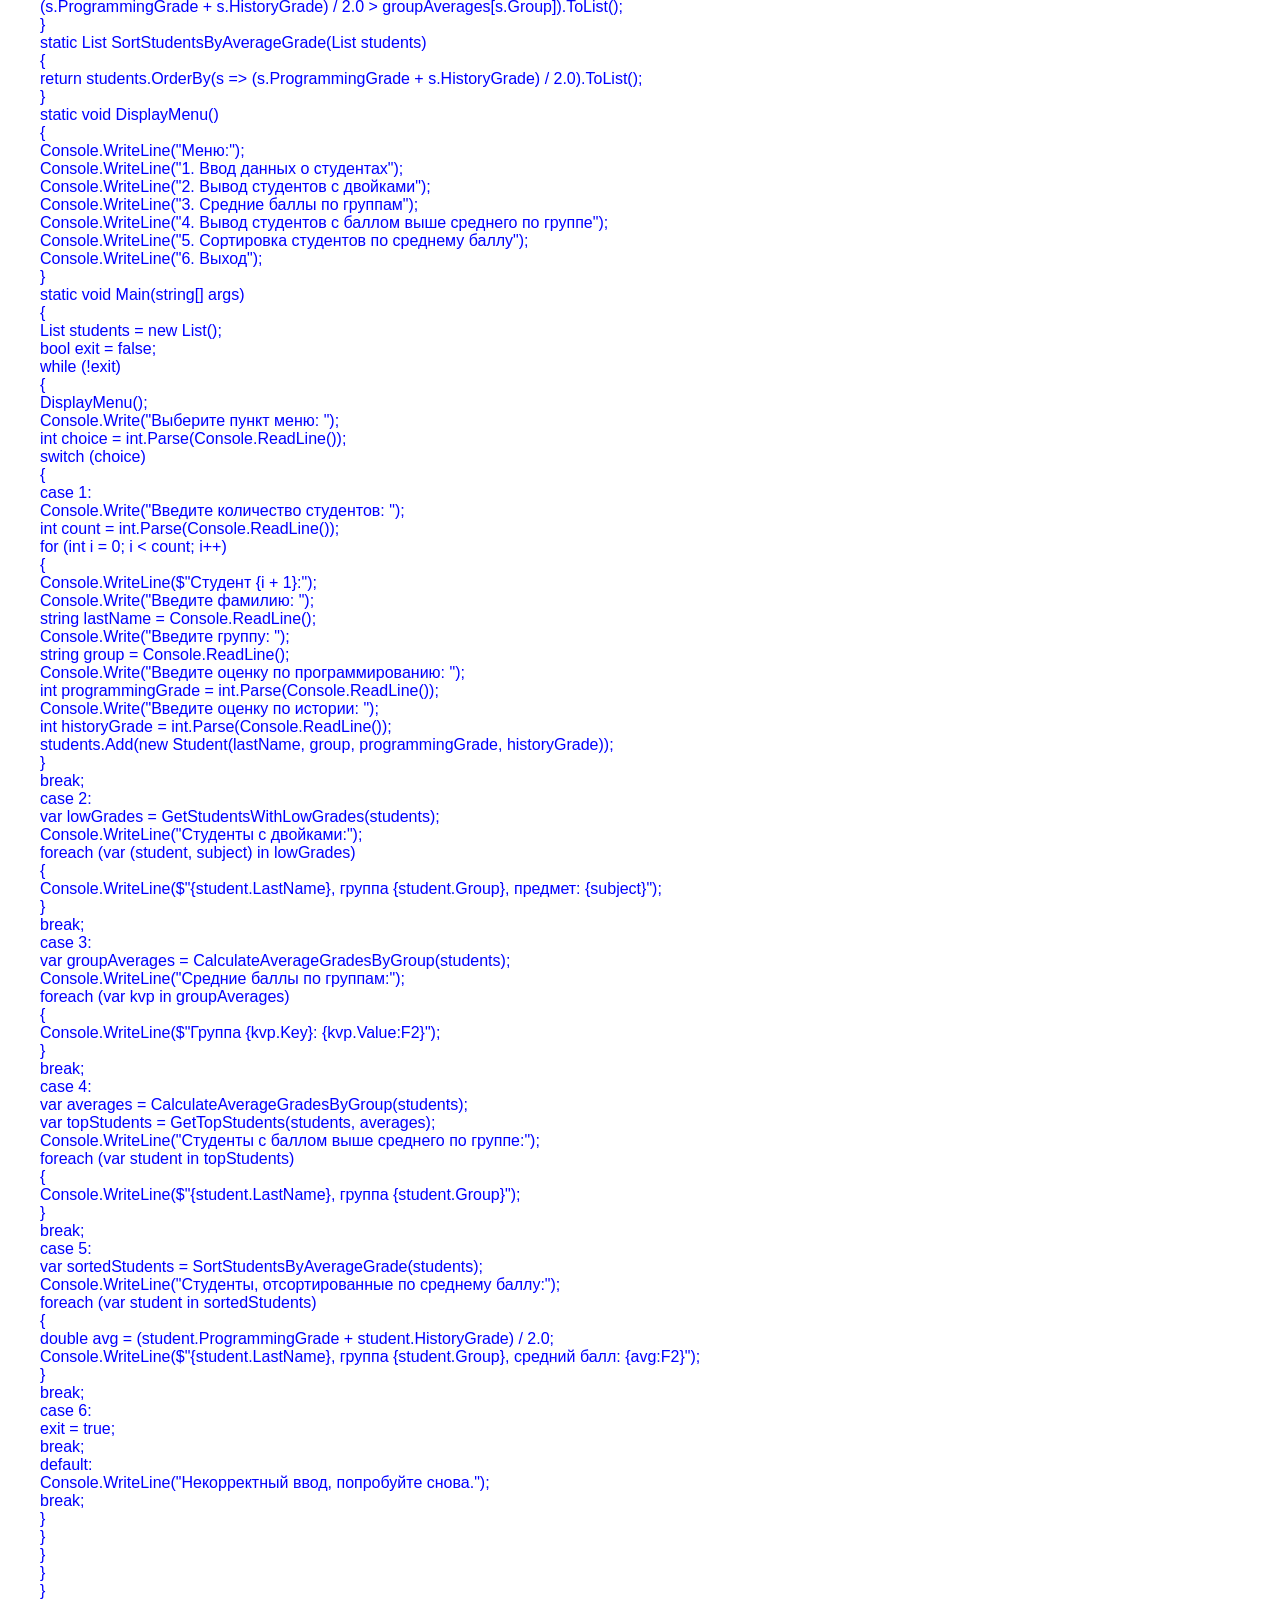
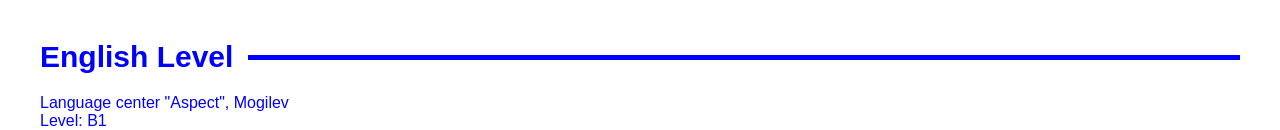
==== commit e2aff37c: "Update index.html" ====
--- a/index.html
+++ b/index.html
@@ -168,7 +168,7 @@
     </navbar>
     <header id="header" class="container"> 
         <div class="header-container">
-            <div class="avatar"><img="avatar.jpg" alt="Avatar"></div>
+            <div class="avatar"><img src="avatar.jpg" alt="Avatar"></div>
             <h1 class="h1-title">Zahar Karapetian</h1>
                 <ul class="contacts">
                     <li class="item">+375447726981</li>
